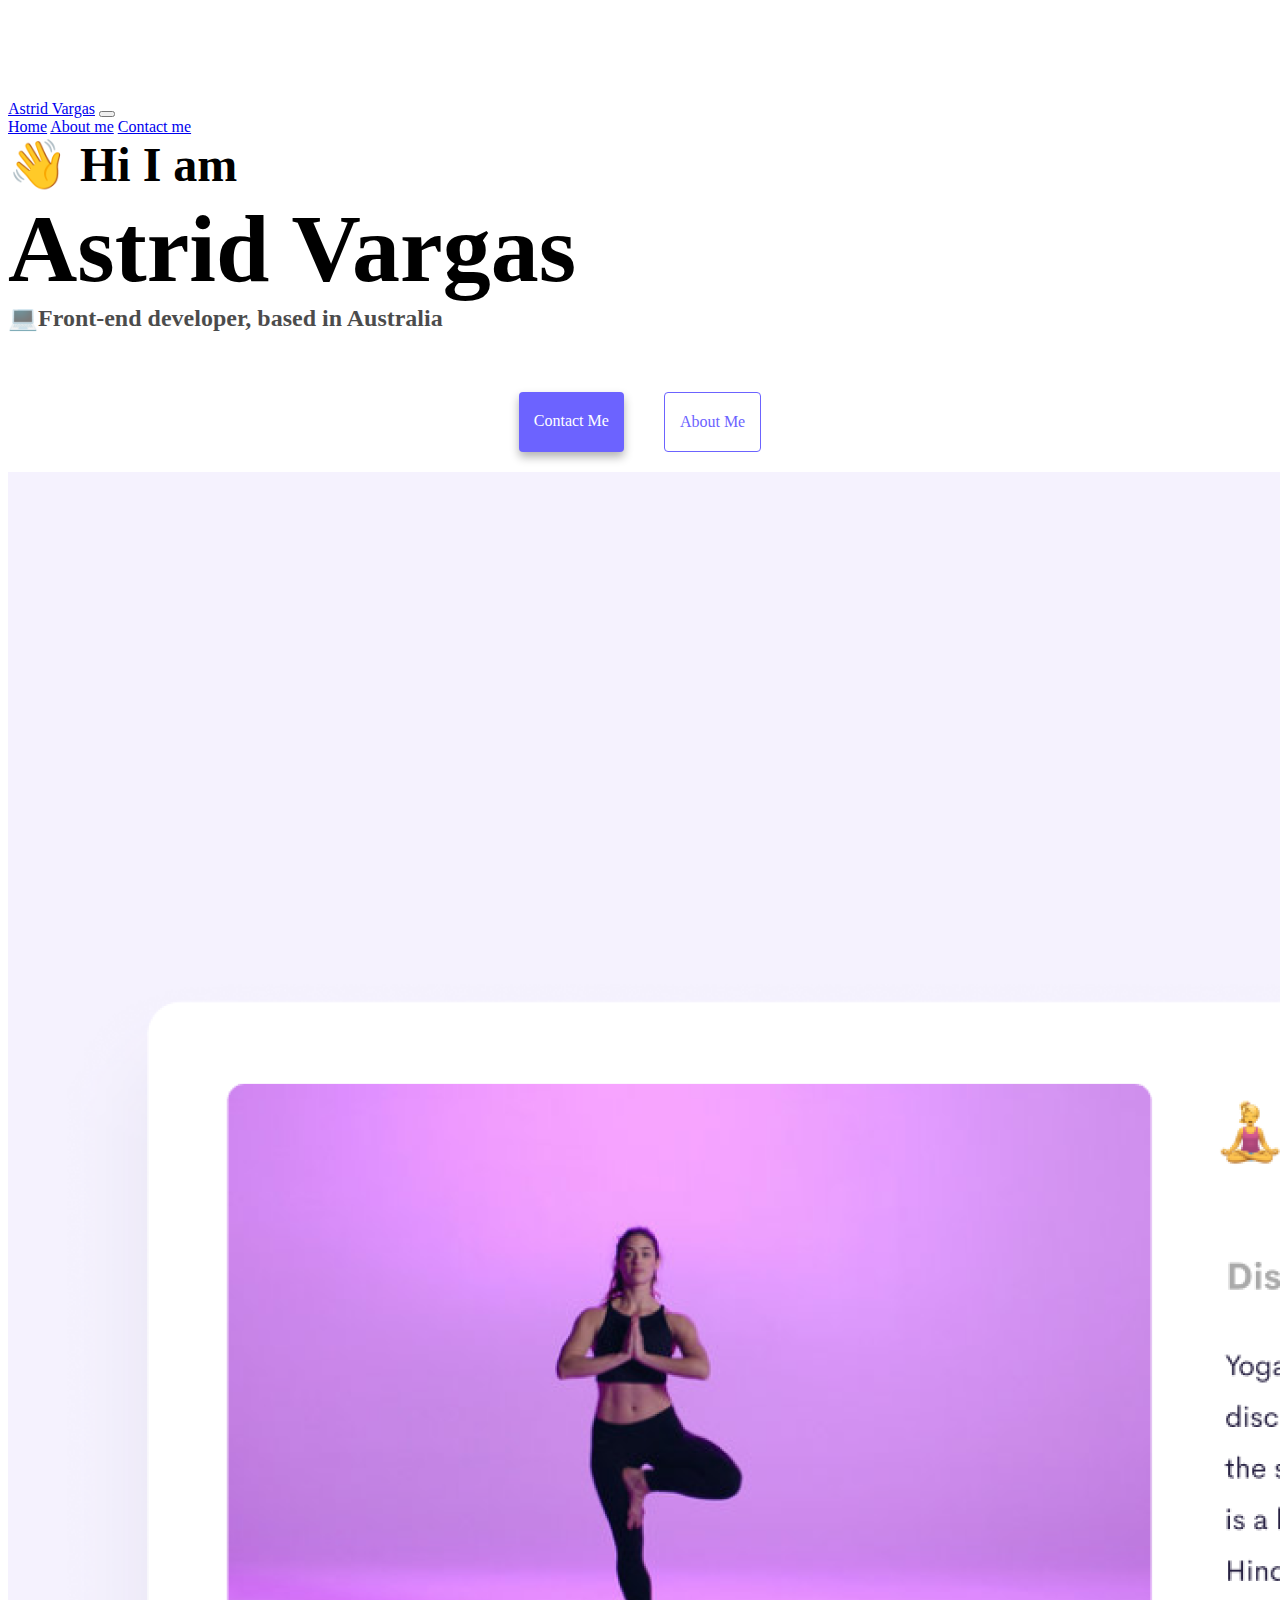
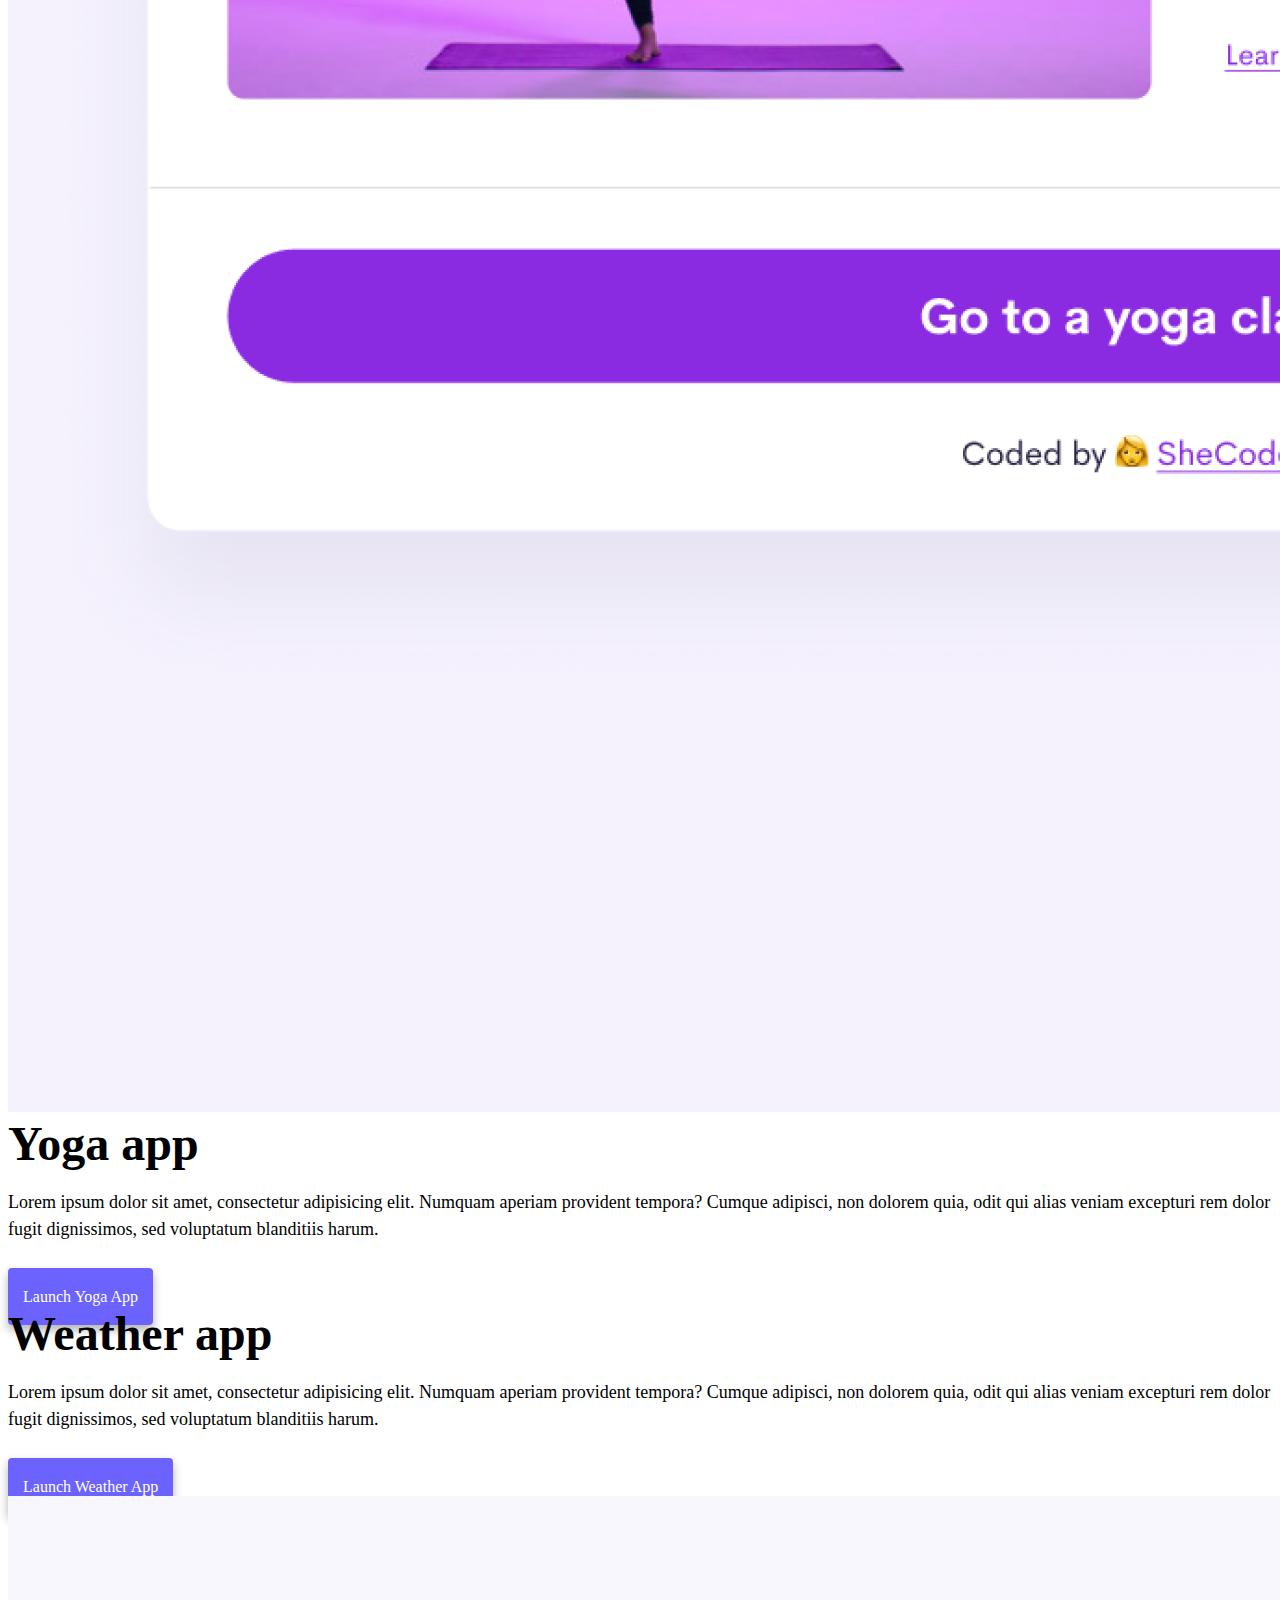
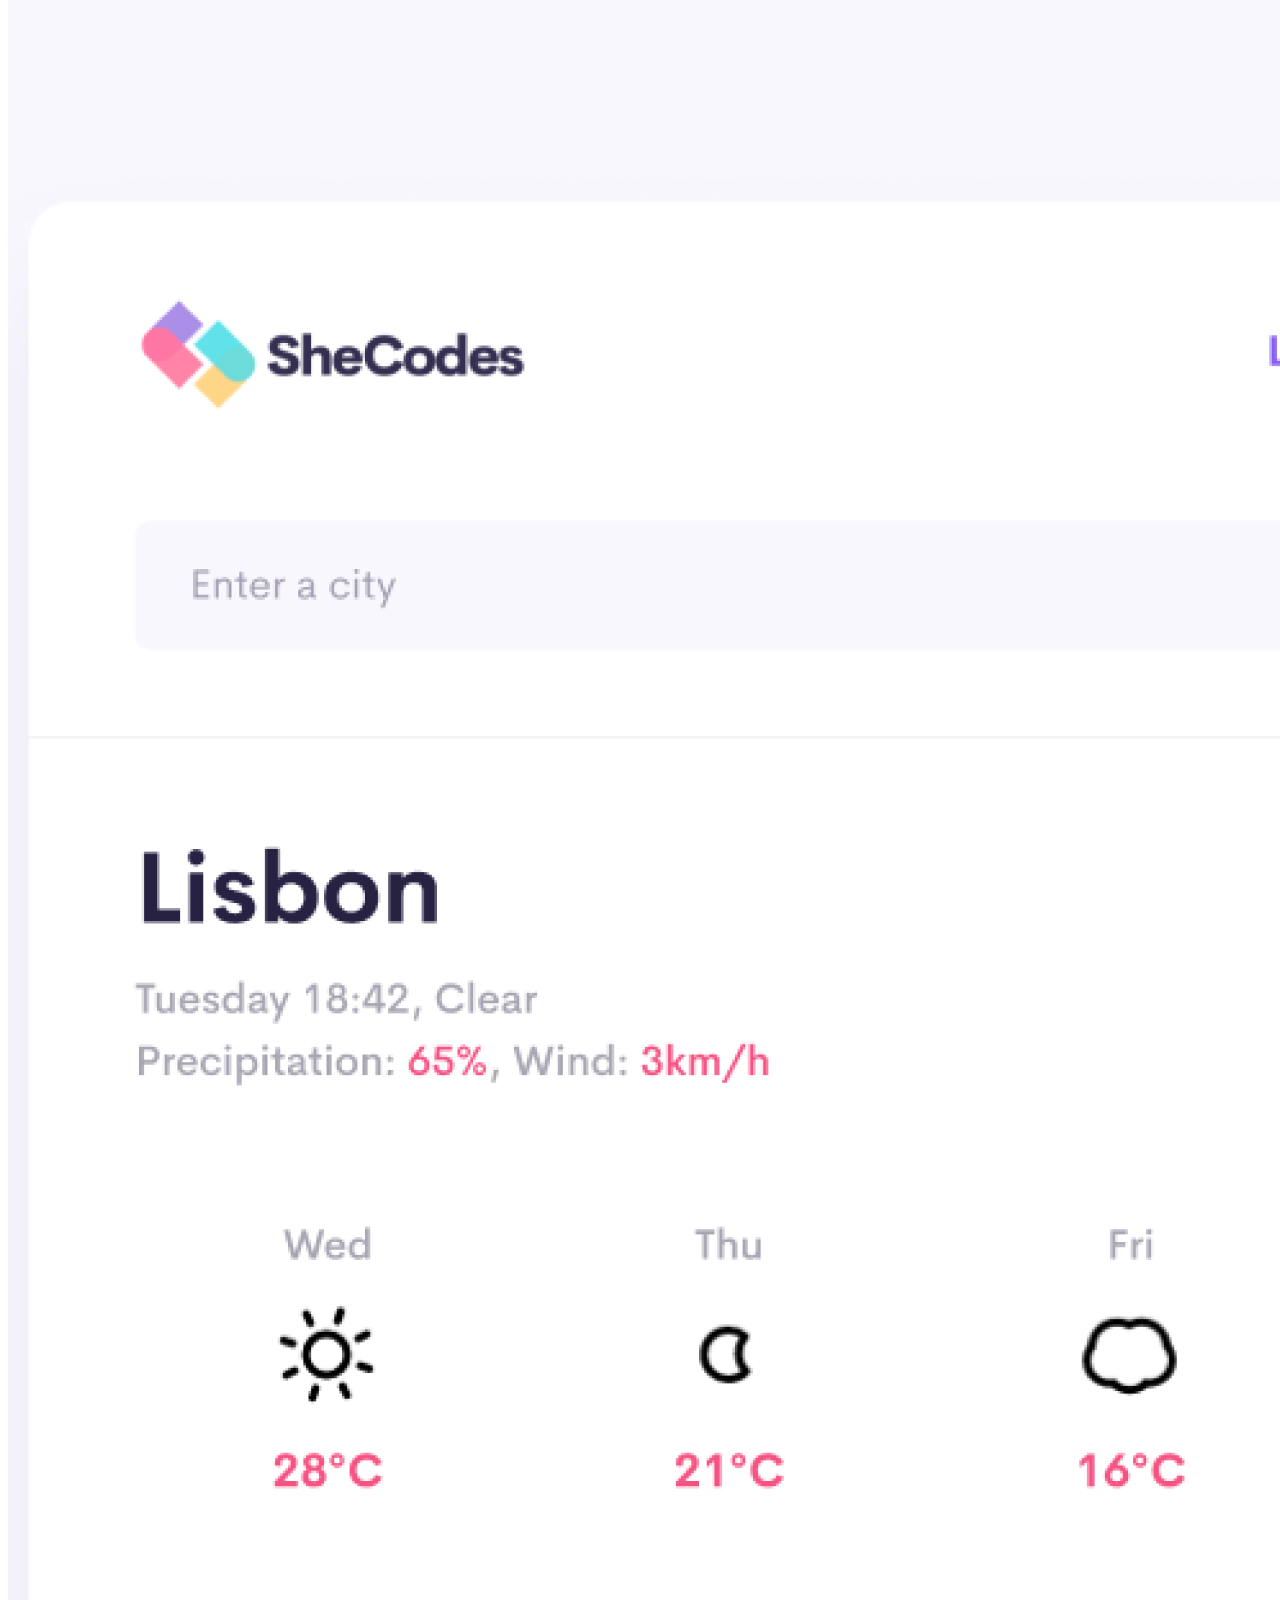
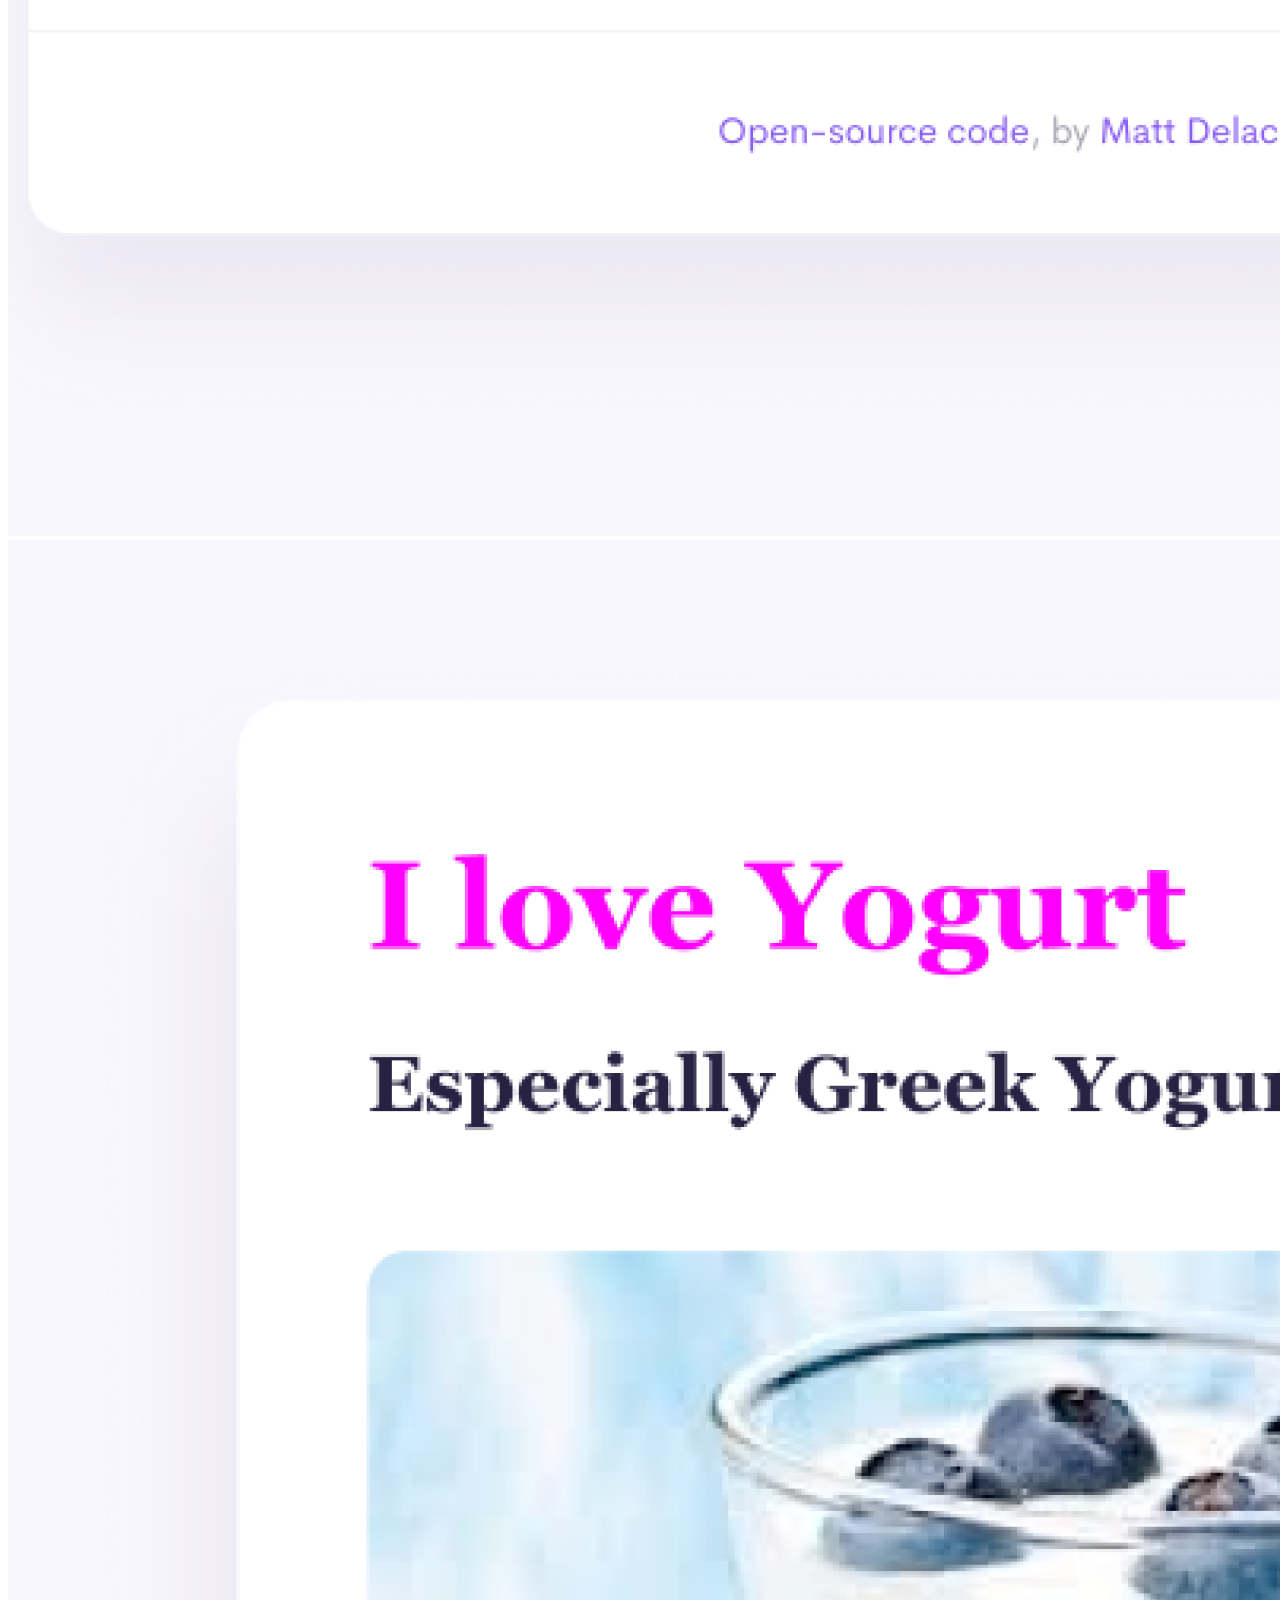
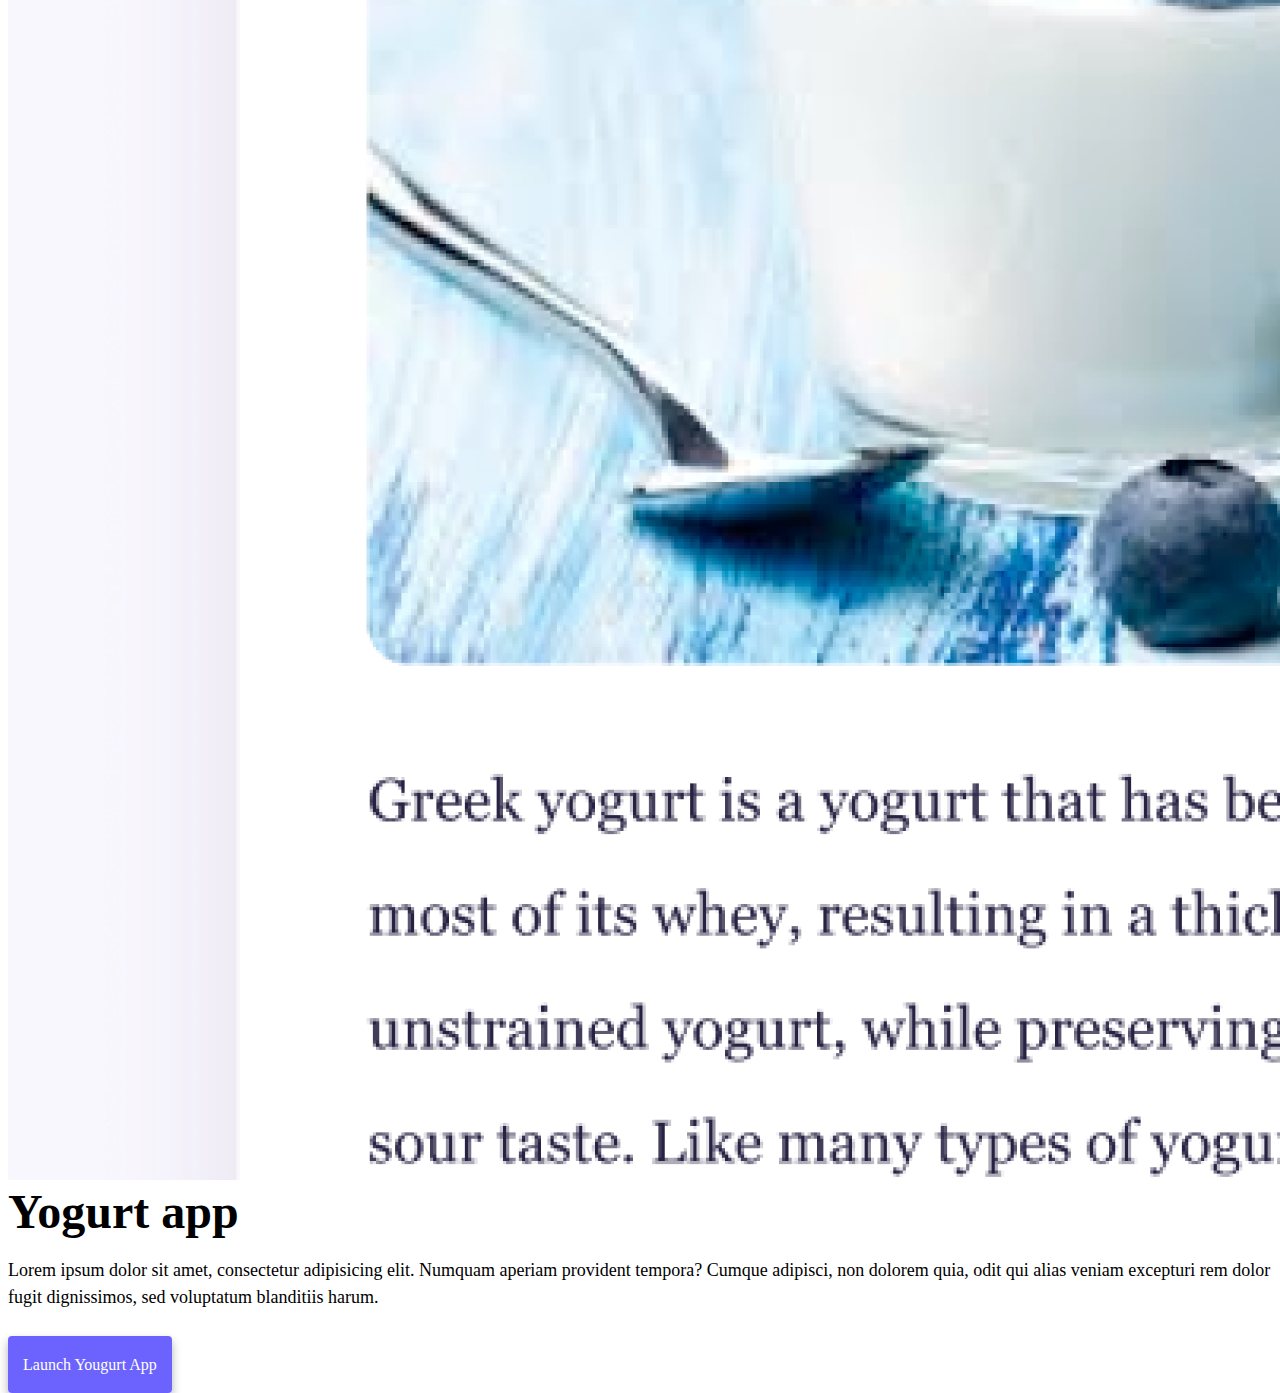
==== index.html @ 3c1dbe4d "shell of website" ====
<!DOCTYPE html>
<html lang="en">
  <head>
    <meta charset="UTF-8" />
    <meta http-equiv="X-UA-Compatible" content="IE=edge" />
    <meta name="viewport" content="width=device-width, initial-scale=1.0" />
    <title>Astrid Vargas</title>
    <link
      href="https://cdn.jsdelivr.net/npm/bootstrap@5.1.3/dist/css/bootstrap.min.css"
      rel="stylesheet"
      integrity="sha384-1BmE4kWBq78iYhFldvKuhfTAU6auU8tT94WrHftjDbrCEXSU1oBoqyl2QvZ6jIW3"
      crossorigin="anonymous"
    />
    <script
      src="https://cdn.jsdelivr.net/npm/bootstrap@5.1.3/dist/js/bootstrap.bundle.min.js"
      integrity="sha384-ka7Sk0Gln4gmtz2MlQnikT1wXgYsOg+OMhuP+IlRH9sENBO0LRn5q+8nbTov4+1p"
      crossorigin="anonymous"
    ></script>
    <link rel="stylesheet" href="style.css" />
  </head>
  <body>
    <nav class="navbar navbar-expand-lg navbar-light bg-light fixed-top">
      <div class="container">
        <a class="navbar-brand" href="index.html">Astrid Vargas</a>
        <button
          class="navbar-toggler"
          type="button"
          data-bs-toggle="collapse"
          data-bs-target="#navbarNavAltMarkup"
          aria-controls="navbarNavAltMarkup"
          aria-expanded="false"
          aria-label="Toggle navigation"
        >
          <span class="navbar-toggler-icon"></span>
        </button>
        <div class="collapse navbar-collapse" id="navbarNavAltMarkup">
          <div class="navbar-nav">
            <a class="nav-link active" aria-current="page" href="index.html"
              >Home</a
            >
            <a class="nav-link" href="about.html">About me</a>
            <a class="nav-link" href="about.html#contact">Contact me</a>
          </div>
        </div>
      </div>
    </nav>
    <h2 class="text-center">👋 Hi I am</h2>
    <h1 class="text-center">Astrid Vargas</h1>
    <h3 class="text-center">💻Front-end developer, based in Australia</h3>
    <div class="navigation-links mb-5">
      <a href="about.html#contact" class="primary-link">Contact me</a>
      <a href="about.html" class="secondary-link">About me</a>
    </div>

    <div class="container">
      <div class="row">
        <div class="col-6">
          <img src="images/yoga.png" class="img-fluid rounded" />
        </div>
        <div class="col-6">
          <h2 class="mb-3">Yoga app</h2>
          <p>
            Lorem ipsum dolor sit amet, consectetur adipisicing elit. Numquam
            aperiam provident tempora? Cumque adipisci, non dolorem quia, odit
            qui alias veniam excepturi rem dolor fugit dignissimos, sed
            voluptatum blanditiis harum.
            <br />
            <br />
          </p>
          <div class="mt-5">
            <a href="#" class="primary-link">Launch Yoga App</a>
          </div>
        </div>
      </div>

      <div class="row mt-5">
        <div class="col-6">
          <h2 class="mb-3">Weather app</h2>
          <p>
            Lorem ipsum dolor sit amet, consectetur adipisicing elit. Numquam
            aperiam provident tempora? Cumque adipisci, non dolorem quia, odit
            qui alias veniam excepturi rem dolor fugit dignissimos, sed
            voluptatum blanditiis harum.
            <br />
            <br />
          </p>

          <div class="mt-5">
            <a href="#" class="primary-link">Launch Weather App</a>
          </div>
        </div>
        <div class="col-6">
          <img src="images/weather.png" class="img-fluid rounded" />
        </div>
      </div>

      <div class="row mt-5">
        <div class="col-6">
          <img src="images/yogurt.png" class="img-fluid rounded" />
        </div>
        <div class="col-6">
          <h2 class="mb-3">Yogurt app</h2>
          <p>
            Lorem ipsum dolor sit amet, consectetur adipisicing elit. Numquam
            aperiam provident tempora? Cumque adipisci, non dolorem quia, odit
            qui alias veniam excepturi rem dolor fugit dignissimos, sed
            voluptatum blanditiis harum.
            <br />
            <br />
          </p>
          <div class="mt-5">
            <a href="#" class="primary-link">Launch Yougurt App</a>
          </div>
        </div>
      </div>
    </div>
  </body>
</html>
---- style.css ----
:root {
    --primary-color: #6c63ff;
    --secondary-color: #f5f2fe;
    --box-shadow: 0 5px 10px rgba(0, 0, 0, 0.3);
  }
  
  body {
    margin-top: 100px;
  }
  
  h1,
  h2,
  h3 {
    margin: 0;
  }
  
  h1 {
    font-size: 96px;
  }
  
  h2 {
    font-size: 48px;
  }
  
  h3 {
    font-size: 24px;
    opacity: 0.7;
  }
  
  p {
    font-size: 18px;
    line-height: 1.5;
  }
  
  .navigation-links {
    display: flex;
    margin-top: 40px;
    justify-content: center;
  }
  
  .navigation-links a {
    margin: 20px;
  }
  
  .primary-link {
    border-radius: 4px;
    padding: 20px 15px;
    text-decoration: none;
    text-transform: capitalize;
    background: var(--primary-color);
    box-shadow: var(--box-shadow);
    color: white;
  }
  
  .secondary-link {
    border-radius: 4px;
    padding: 20px 15px;
    text-decoration: none;
    text-transform: capitalize;
    color: var(--primary-color);
    border: 1px solid var(--primary-color);
  }
  
  .homepage-link {
    color: var(--primary-color);
    text-align: center;
    display: block;
  }
  
  .about-paragraphs {
    margin: 30px 0;
  }
  
  .about-paragraphs p {
    margin: 10px;
  }
  
  .email-link {
    display: flex;
    justify-content: center;
    color: var(--primary-color);
    font-size: 28px;
    text-decoration: none;
  }
  
  .email-link:hover {
    text-decoration: underline;
  }
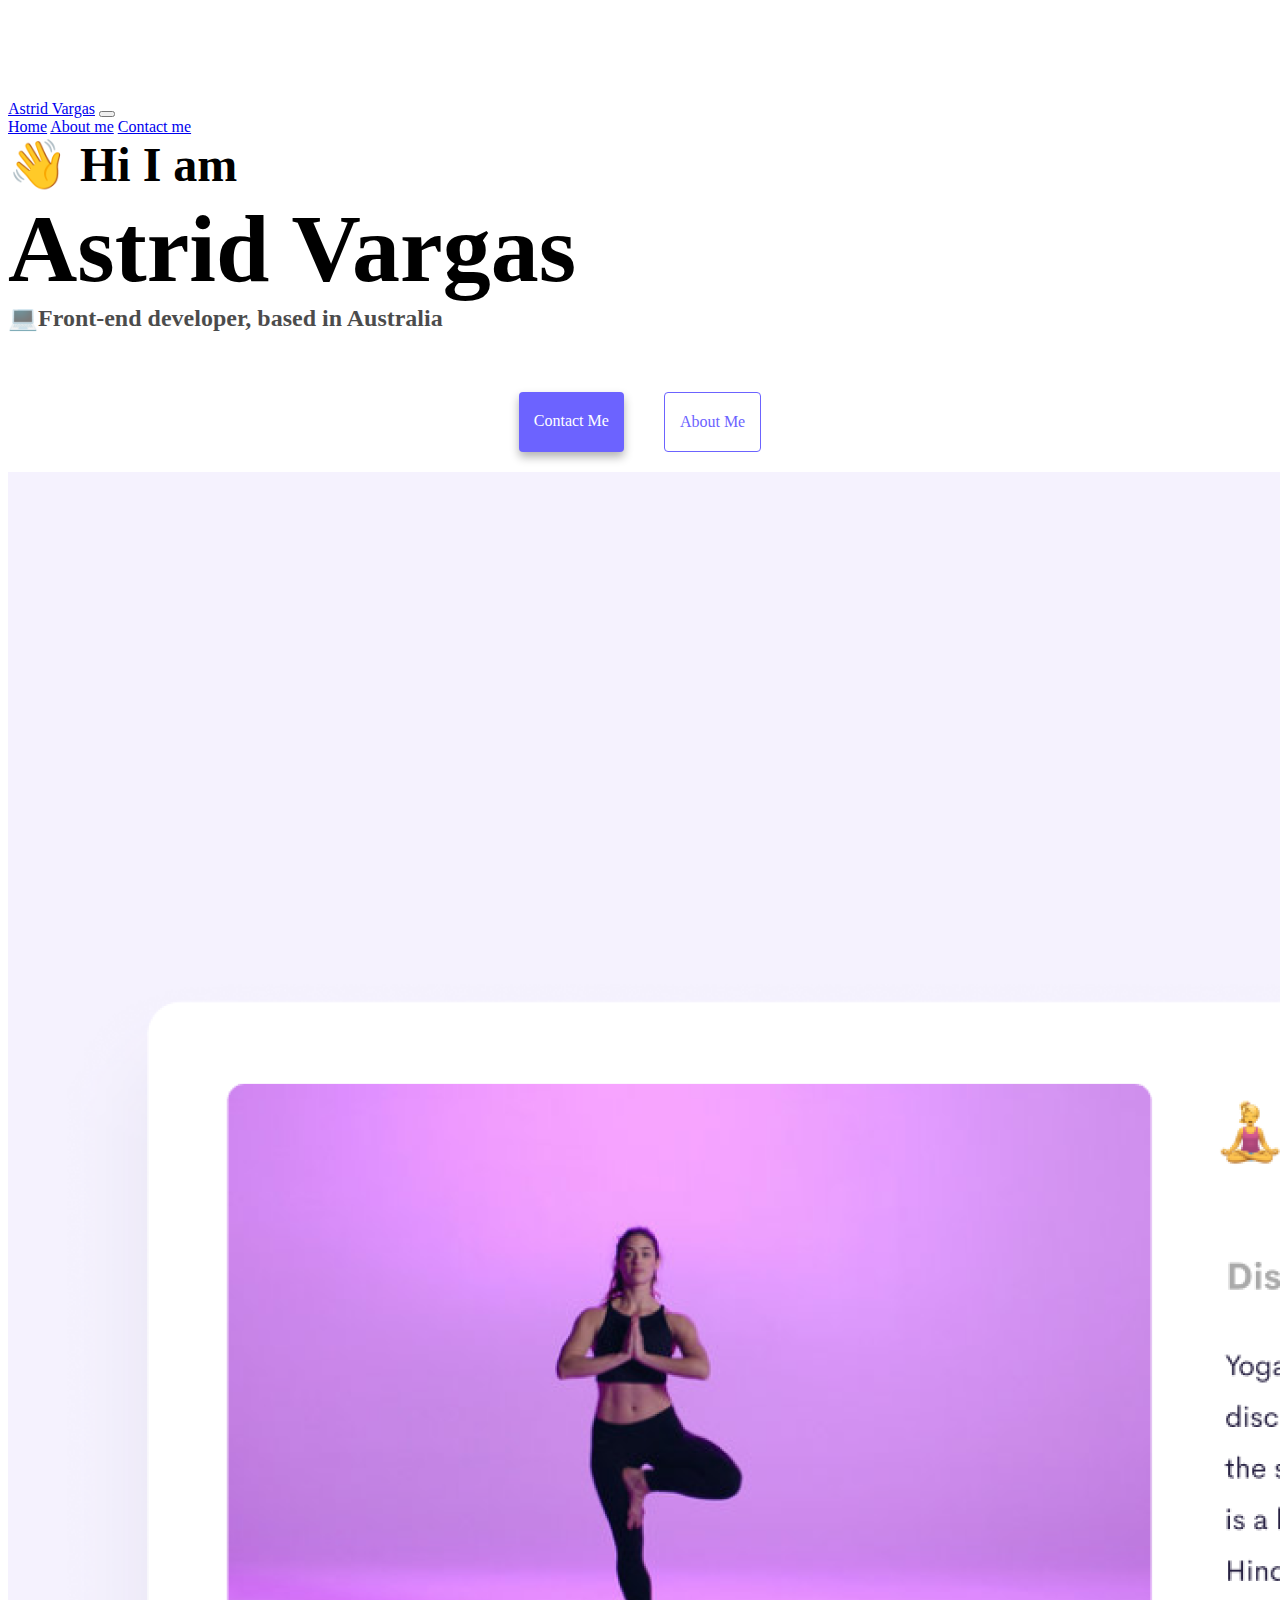
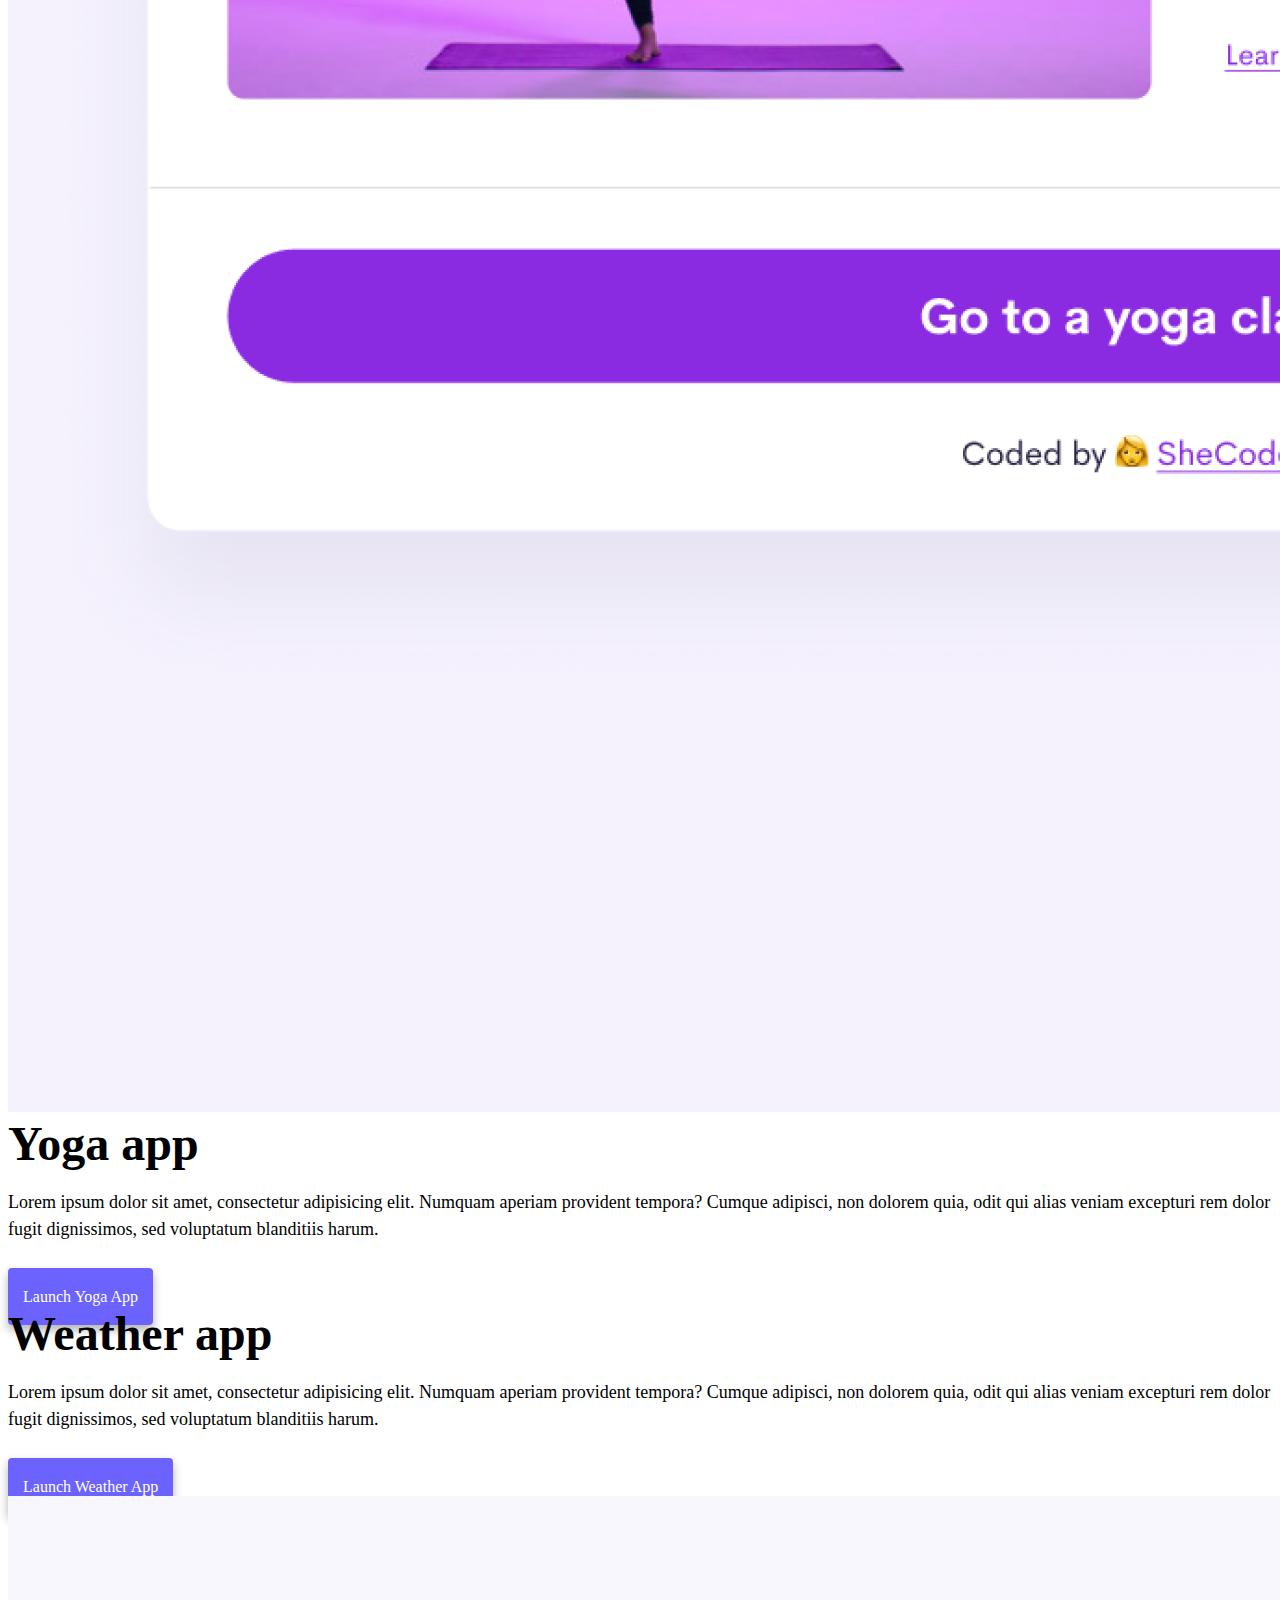
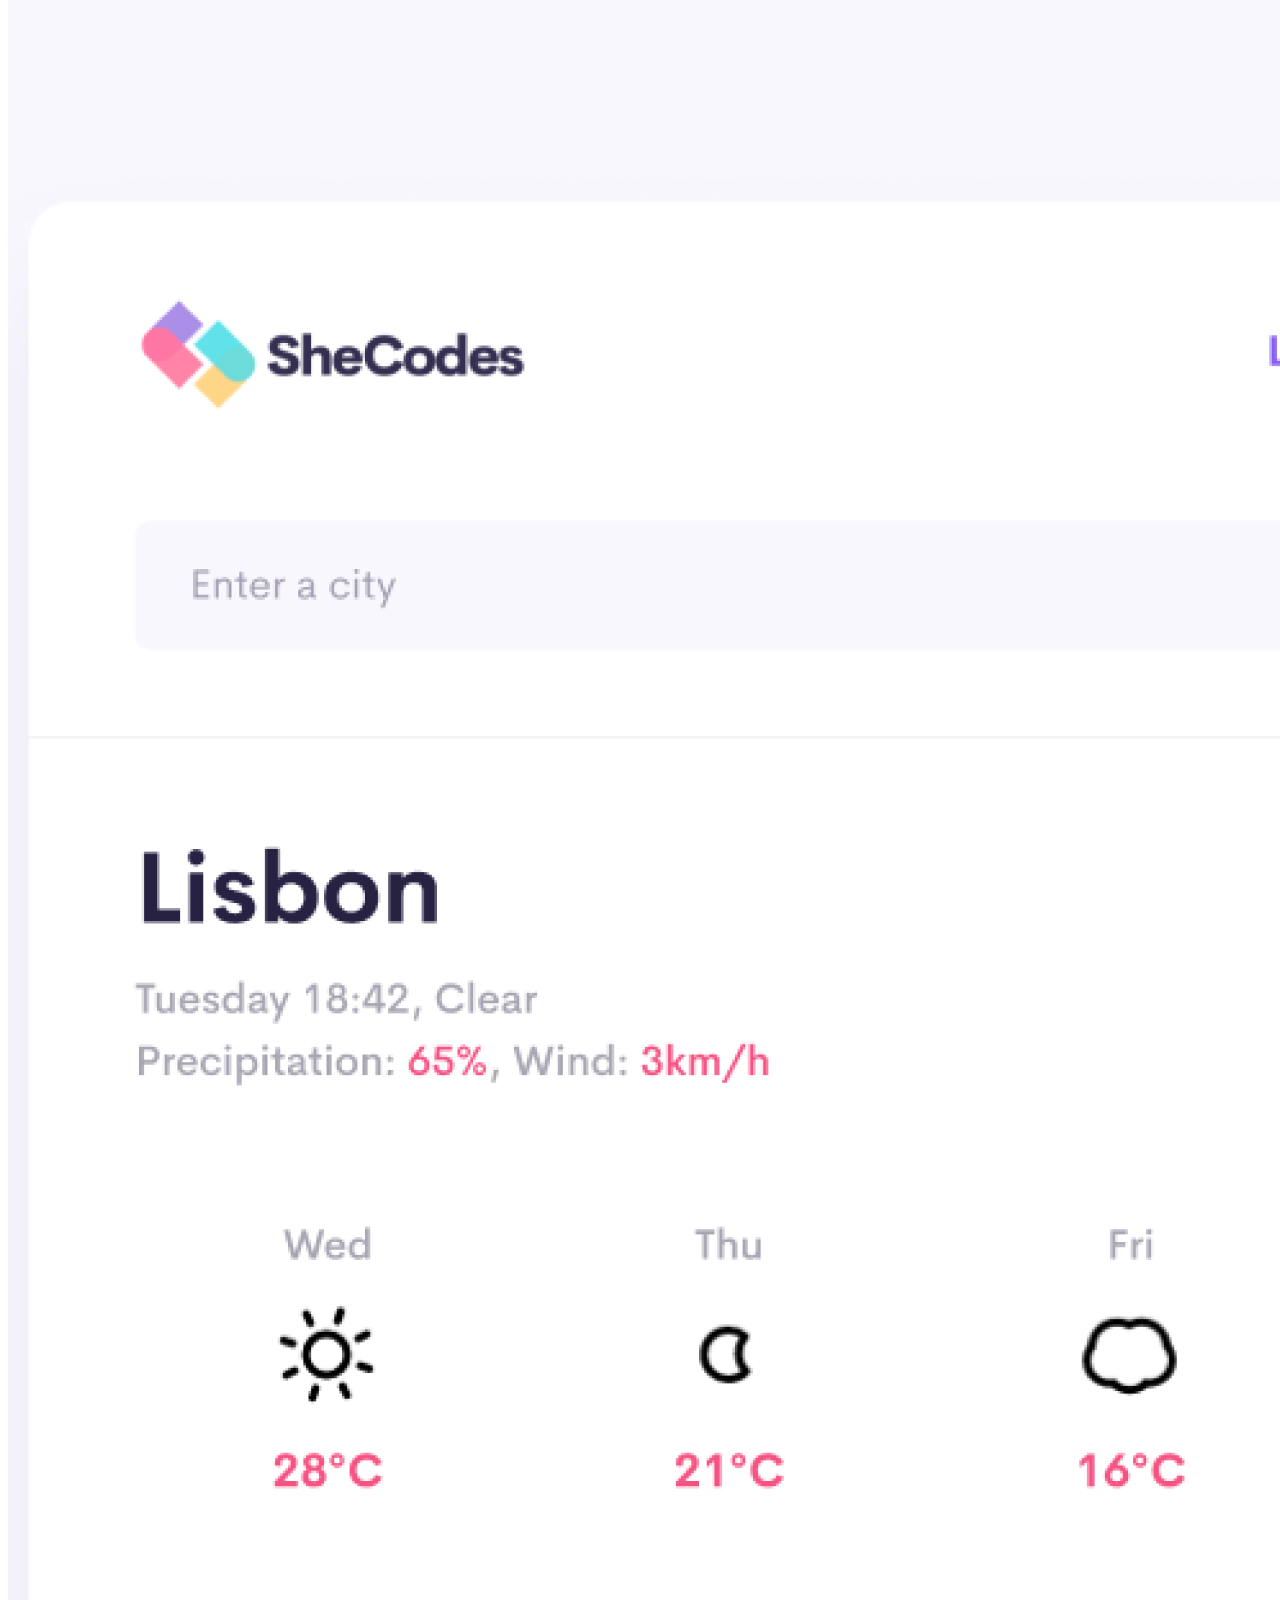
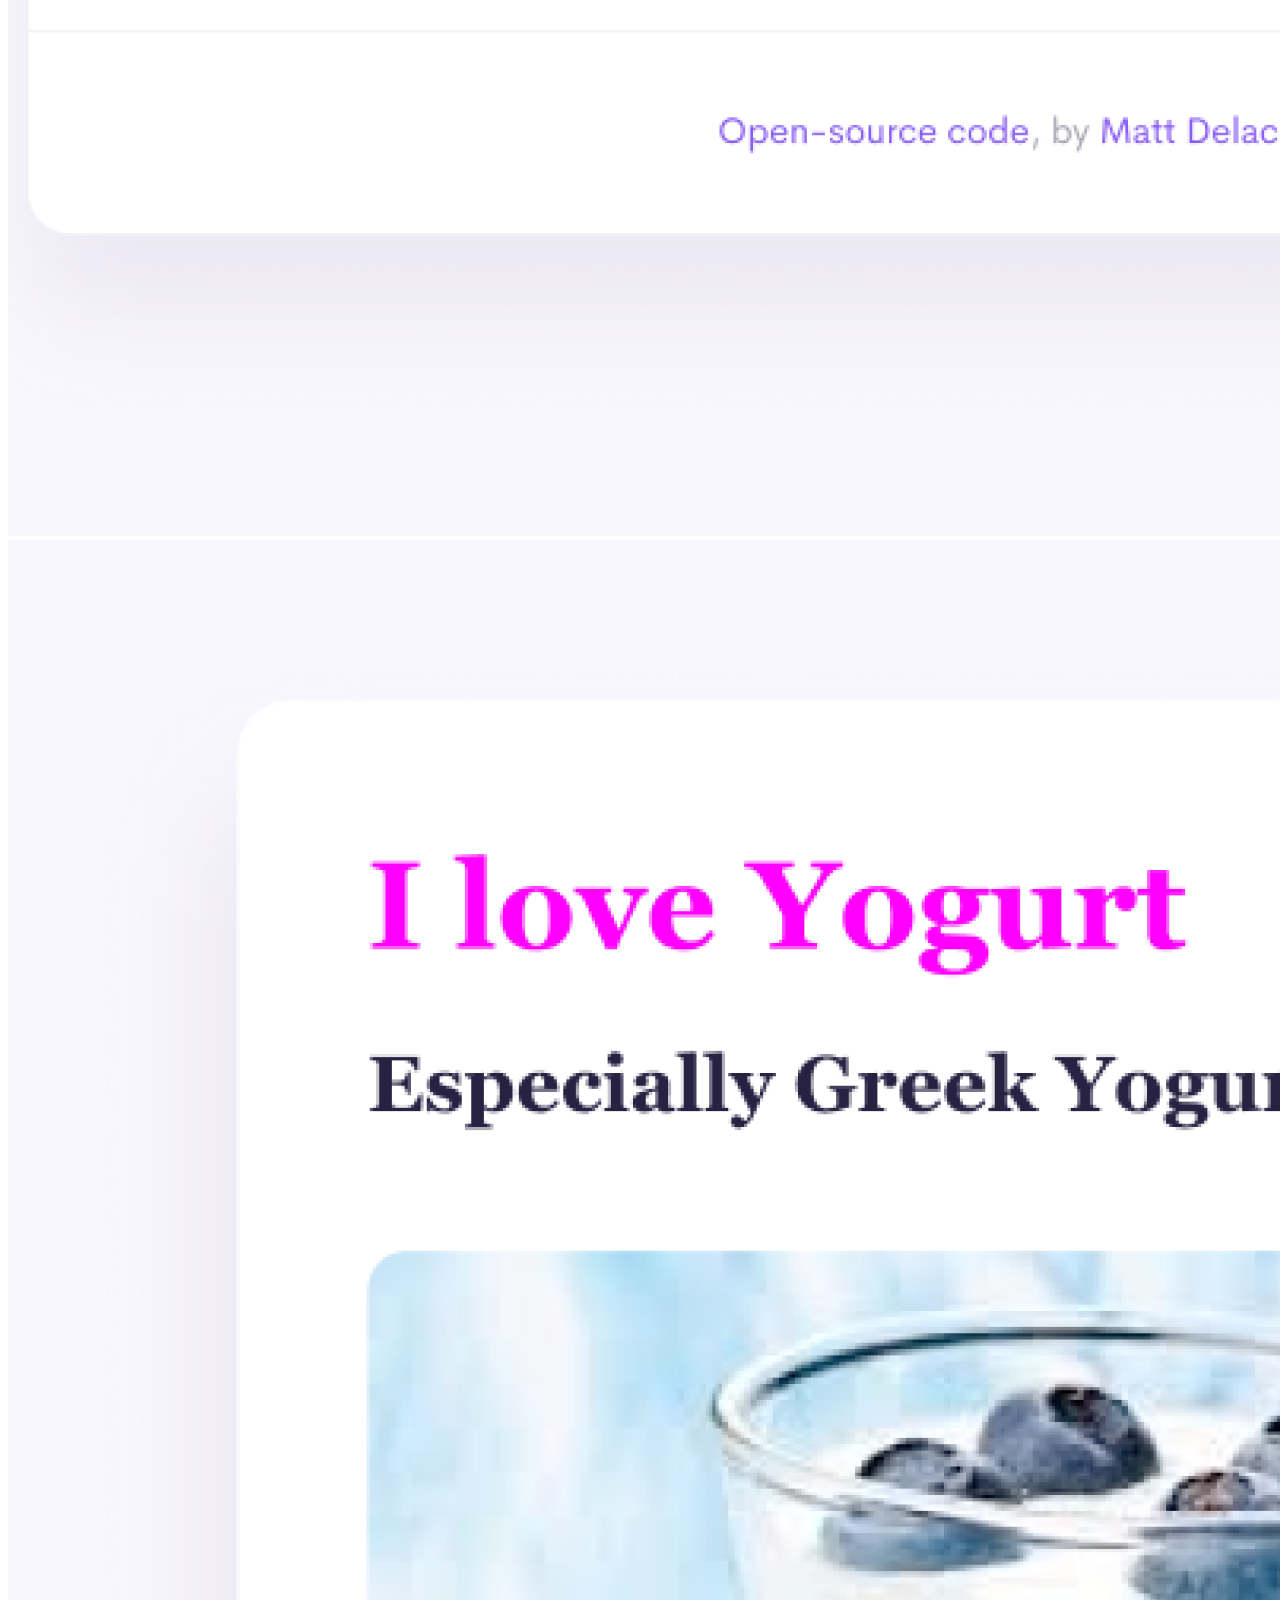
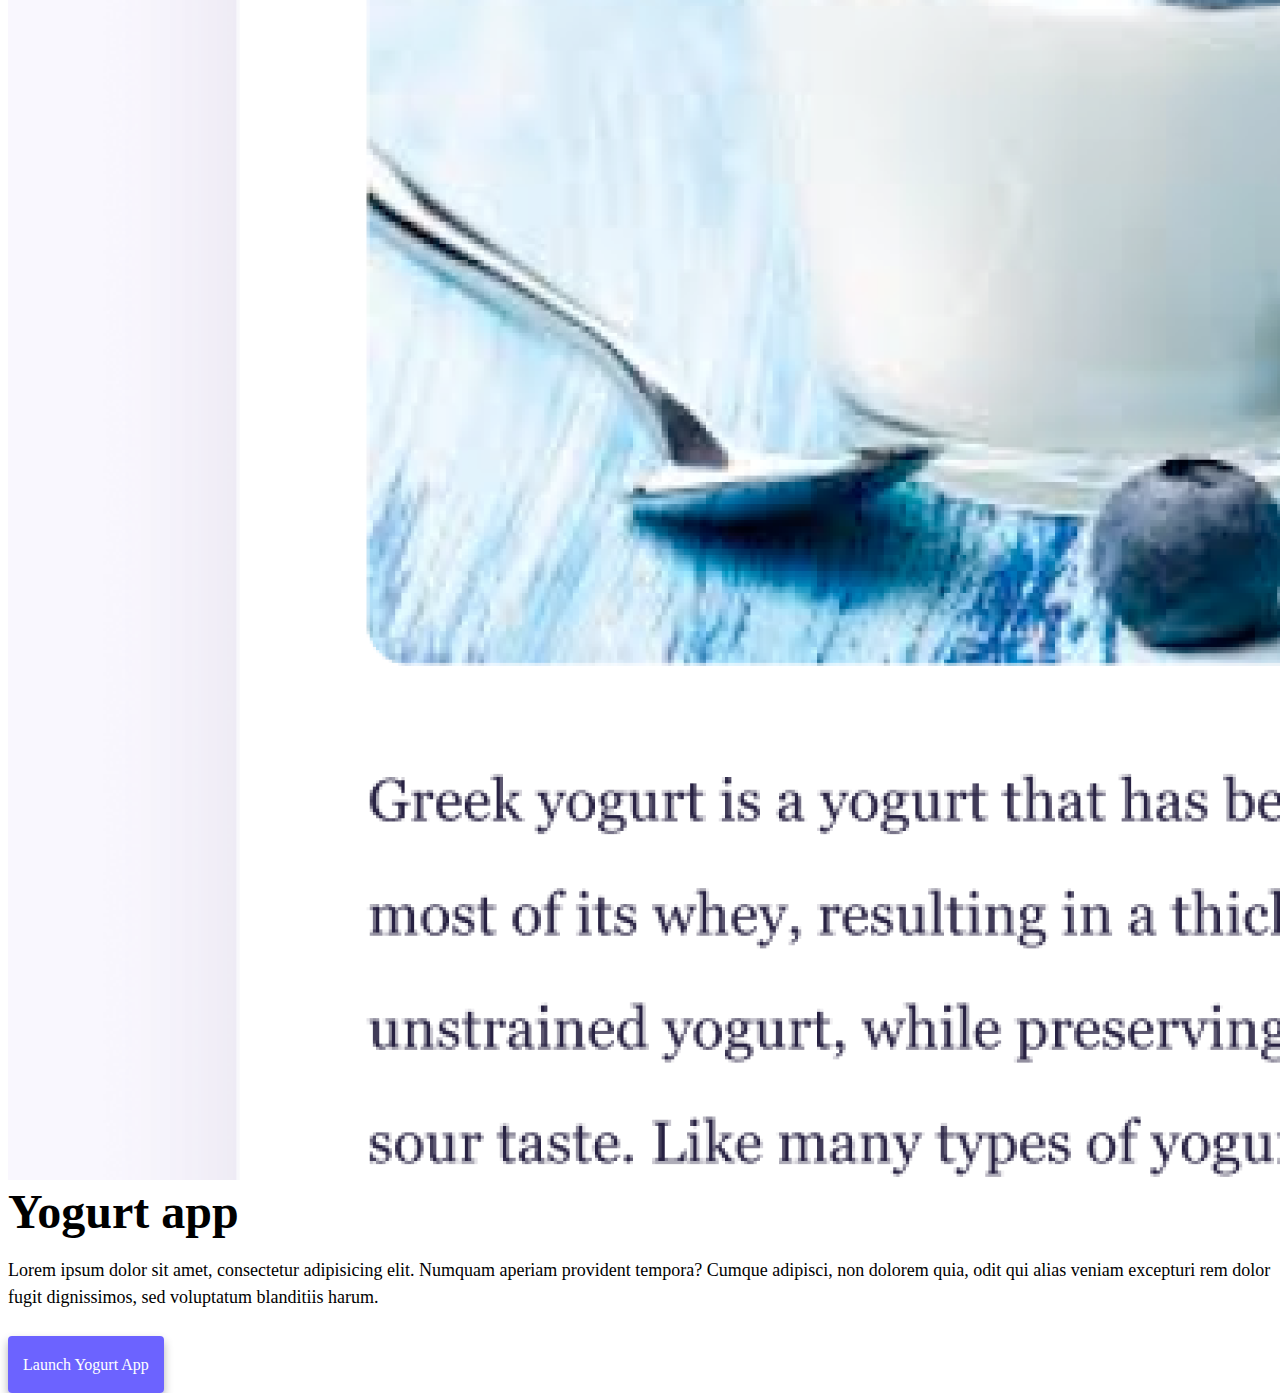
==== commit effff529: "About me html" ====
--- a/index.html
+++ b/index.html
@@ -4,7 +4,7 @@
     <meta charset="UTF-8" />
     <meta http-equiv="X-UA-Compatible" content="IE=edge" />
     <meta name="viewport" content="width=device-width, initial-scale=1.0" />
-    <title>Astrid Vargas</title>
+    <title>Front-end developer - Astrid Vargas</title>
     <link
       href="https://cdn.jsdelivr.net/npm/bootstrap@5.1.3/dist/css/bootstrap.min.css"
       rel="stylesheet"
@@ -16,12 +16,12 @@
       integrity="sha384-ka7Sk0Gln4gmtz2MlQnikT1wXgYsOg+OMhuP+IlRH9sENBO0LRn5q+8nbTov4+1p"
       crossorigin="anonymous"
     ></script>
-    <link rel="stylesheet" href="style.css" />
+    <link rel="stylesheet" href="/style.css" />
   </head>
   <body>
     <nav class="navbar navbar-expand-lg navbar-light bg-light fixed-top">
       <div class="container">
-        <a class="navbar-brand" href="index.html">Astrid Vargas</a>
+        <a class="navbar-brand" href="/index.html" title="Homepage">Astrid Vargas</a>
         <button
           class="navbar-toggler"
           type="button"
@@ -35,11 +35,11 @@
         </button>
         <div class="collapse navbar-collapse" id="navbarNavAltMarkup">
           <div class="navbar-nav">
-            <a class="nav-link active" aria-current="page" href="index.html"
-              >Home</a
+            <a class="nav-link active" aria-current="page" href="/index.html"
+              title="Homepage">Home</a
             >
-            <a class="nav-link" href="about.html">About me</a>
-            <a class="nav-link" href="about.html#contact">Contact me</a>
+            <a class="nav-link" href="/about.html" title="About Astrid Vargas">About me</a>
+            <a class="nav-link" href="/about.html#contact" title="Contact Astrid Vargas">Contact me</a>
           </div>
         </div>
       </div>
@@ -48,17 +48,17 @@
     <h1 class="text-center">Astrid Vargas</h1>
     <h3 class="text-center">💻Front-end developer, based in Australia</h3>
     <div class="navigation-links mb-5">
-      <a href="about.html#contact" class="primary-link">Contact me</a>
-      <a href="about.html" class="secondary-link">About me</a>
+      <a href="/about.html#contact" class="primary-link" title="Contact Astrid Vargas">Contact me</a>
+      <a href="/about.html" class="secondary-link" title="About Astrid Vargas">About me</a>
     </div>
 
     <div class="container">
       <div class="row">
         <div class="col-6">
-          <img src="images/yoga.png" class="img-fluid rounded" />
+          <img src="images/yoga.png" alt="Yoya project" class="img-fluid rounded" />
         </div>
         <div class="col-6">
-          <h2 class="mb-3">Yoga app</h2>
+          <h2 class="mb-3" title="Yoha project">Yoga app</h2>
           <p>
             Lorem ipsum dolor sit amet, consectetur adipisicing elit. Numquam
             aperiam provident tempora? Cumque adipisci, non dolorem quia, odit
@@ -86,17 +86,17 @@
           </p>
 
           <div class="mt-5">
-            <a href="#" class="primary-link">Launch Weather App</a>
+            <a href="#" class="primary-link" title="Weather project">Launch Weather App</a>
           </div>
         </div>
         <div class="col-6">
-          <img src="images/weather.png" class="img-fluid rounded" />
+          <img src="/images/weather.png" alt="Weather project" class="img-fluid rounded" />
         </div>
       </div>
 
       <div class="row mt-5">
         <div class="col-6">
-          <img src="images/yogurt.png" class="img-fluid rounded" />
+          <img src="/images/yogurt.png" alt="Yogurt project" class="img-fluid rounded" />
         </div>
         <div class="col-6">
           <h2 class="mb-3">Yogurt app</h2>
@@ -109,7 +109,7 @@
             <br />
           </p>
           <div class="mt-5">
-            <a href="#" class="primary-link">Launch Yougurt App</a>
+            <a href="#" class="primary-link" title="Yogurt project">Launch Yogurt App</a>
           </div>
         </div>
       </div>
